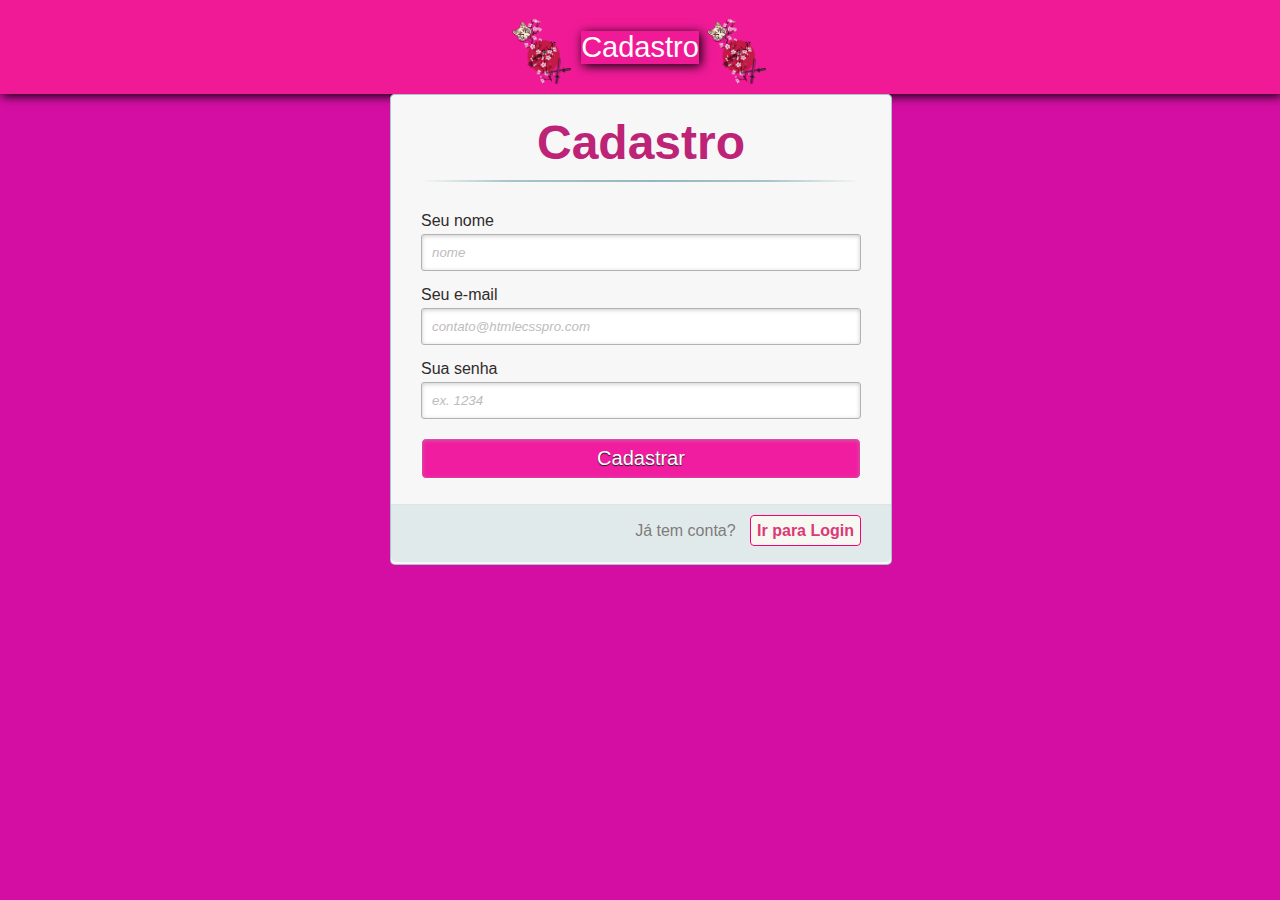
==== Pagina Login/idenx.html @ f6ad30d0 "Add files via upload" ====
<!DOCTYPE html>
<html lang="en">
<head>
    <meta charset="UTF-8">
    <meta name="viewport" content="width=device-width, initial-scale=1.0">
    <title>Document</title>
    <link rel="stylesheet" href="index.css">
</head>
<body>
    <header class="planodefundo">
        <img class="img"   src="東洋の楽しみ__1_-removebg-preview 2.png" alt="">
        <div class="nomepa">Cadastro</div>
        <img  class="img"    src="東洋の楽しみ__1_-removebg-preview 2.png" alt="">
    </header>
    
    </div><div class="container" >
        <a class="links" id="paracadastro"></a>
        <a class="links" id="paralogin"></a>
         
        <div class="content">    
            
          <!--FORMULÁRIO DE LOGIN-->
          <div id="login">
            <form method="post" action=""> 
              <h1>Login</h1> 
              <p> 
                <label for="nome_login">Seu nome</label>
                <input id="nome_login" name="nome_login" required="required" type="text" placeholder="ex. contato@htmlecsspro.com"/>
              </p>
               
              <p> 
                <label for="email_login">Seu e-mail</label>
                <input id="email_login" name="email_login" required="required" type="password" placeholder="ex. senha" /> 
              </p>
               
              <p> 
                <input type="checkbox" name="manterlogado" id="manterlogado" value="" /> 
                <label for="manterlogado">Manter-me logado</label>
              </p>
               
              <p> 
                <input type="submit" value="Logar" /> 
              </p>
               
              <p class="link">
                Ainda não tem conta?
                <a href="#paracadastro">Cadastre-se</a>
              </p>
            </form>
          </div>
     
          <!--FORMULÁRIO DE CADASTRO-->
          <div id="cadastro">
            <form method="post" action=""> 
              <h1>Cadastro</h1> 
               
              <p> 
                <label for="nome_cad">Seu nome</label>
                <input id="nome_cad" name="nome_cad" required="required" type="text" placeholder="nome" />
              </p>
               
              <p> 
                <label for="email_cad">Seu e-mail</label>
                <input id="email_cad" name="email_cad" required="required" type="email" placeholder="contato@htmlecsspro.com"/> 
              </p>
               
              <p> 
                <label for="senha_cad">Sua senha</label>
                <input id="senha_cad" name="senha_cad" required="required" type="password" placeholder="ex. 1234"/>
              </p>
               
              <p> 
                <input type="submit" value="Cadastrar"/> 
              </p>
               
              <p class="link">  
                Já tem conta?
                <a href="#paralogin"> Ir para Login </a>
              </p>
            </form>
          </div>
        </div>
      </div>  
</body>
</html>
---- Pagina Login/index.css ----
*{
    margin: 0;
    font-family: 'Cairo';
}

body{background-color: #d40ea3;

}


.Painel{
    box-shadow:2px 2px 10px black;
    text-align: center;
    font-size: 34px;
    border: 0;
}
.img { 
    width: 6%;
    height: 5%;
    }

    .planodefundo{
        background-color: rgb(240, 26, 151);
        display: flex;
        align-items: center;
        justify-content: center;
    }
    
    .nomepa{
        color: white;
   text-align: center;
   list-style: none;
   font-size: 29px;
   box-shadow:2px 2px 10px black;
    }

header{
    box-shadow:2px 2px 10px black;
}

*, *:before, *:after { 
    margin:0;
    padding:0;
    font-family: Arial,sans-serif;
  }
   
  /* remove a linha dos links */
  a{
    text-decoration: none;
  }
   
  /* esconde as ancoras da tela */
  a.links{
    display: none;
  }

  .content{
    width: 500px;
    min-height: 560px;    
    margin: 0px auto;
    position: relative;   
    
  }

  h1{
    font-size: 48px;
    color: #bd2478;
    padding: 2px 0 10px 0;
    font-family: Arial,sans-serif;
    font-weight: bold;
    text-align: center;
    padding-bottom: 30px;
  }

  h1:after{
    content: ' ';
    display: block;
    width: 100%;
    height: 2px;
    margin-top: 10px;
    background: -webkit-linear-gradient(left, rgba(147,184,189,0) 0%,rgba(147,184,189,0.8) 20%,rgba(147,184,189,1) 53%,rgba(147,184,189,0.8) 79%,rgba(147,184,189,0) 100%); 
    background: linear-gradient(left, rgba(147,184,189,0) 0%,rgba(147,184,189,0.8) 20%,rgba(147,184,189,1) 53%,rgba(147,184,189,0.8) 79%,rgba(147,184,189,0) 100%); 
  }

  p{
    margin-bottom:15px;
  }
   
  .content p:first-child{
    margin: 0px;
  }
   
  label{
    color: #302b2b;
    position: relative;
  }

  /* placeholder */
::-webkit-input-placeholder  {
    color: #bebcbc; 
    font-style: italic;
  }
   
  input:-moz-placeholder,
  textarea:-moz-placeholder{
    color: #bebcbc;
    font-style: italic;
  }

  input {
    outline: none;
  }
   
  /*estilo dos input,  menos o checkbox */
  input:not([type="checkbox"]){
    width: 95%;
    margin-top: 4px;
    padding: 10px;    
    border: 1px solid #b2b2b2;
   
    -webkit-border-radius: 3px;
    border-radius: 3px;
   
    -webkit-box-shadow: 0px 1px 4px 0px rgba(168, 168, 168, 0.6) inset;
    box-shadow: 0px 1px 4px 0px rgba(168, 168, 168, 0.6) inset;
   
    -webkit-transition: all 0.2s linear;
    transition: all 0.2s linear;
  }
   
  /*estilo do botão submit */
  input[type="submit"]{
    width: 100%!important;
    cursor: pointer;  
    background: rgb(241, 29, 160);
    padding: 8px 5px;
    color: #fff;
    font-size: 20px;  
    border: 1px solid #fff;   
    margin-bottom: 10px;  
    text-shadow: 0 1px 1px #1f1e1e;
   
    -webkit-border-radius: 5px;
    border-radius: 5px;
   
    transition: all 0.2s linear;
  }
   
  /*estilo do botão submit no hover */
  input[type="submit"]:hover{
    background: #d40ea3;
  }

  .link{
    position: absolute;
    background: #e1eaeb;
    color: #7f7c7c;
    left: 0px;
    height: 20px;
    width: 440px;
    padding: 17px 30px 20px 30px;
    font-size: 16px;
    text-align: right;
    border-top: 1px solid #dbe5e8;
   
    -webkit-border-radius: 0 0  5px 5px;
    border-radius: 0 0  5px 5px;
  }
   
  .link a {
    font-weight: bold;
    background: #f7f8f1;
    padding: 6px;
    color: rgb(219, 57, 119);
    margin-left: 10px;
    border: 1px solid #f80074;
   
    -webkit-border-radius: 4px;
    border-radius: 4px;  
   
    -webkit-transition: all 0.4s linear;
    transition: all 0.4s  linear;
  }
   
  .link a:hover {
    color: #000000;
    background: #d10e70;
    border: 1px solid #8a1b58;
  }

  #cadastro, 
#login{
  position: absolute;
  top: 0px;
  width: 88%;   
  padding: 18px 6% 60px 6%;
  margin: 0 0 35px 0;
  background: #f7f7f7;
  border: 1px solid rgba(147, 184, 189,0.8);
   
  -webkit-box-shadow: 5px;
  border-radius: 5px;
   
  -webkit-animation-duration: 0.5s;
  -webkit-animation-timing-function: ease;
  -webkit-animation-fill-mode: both;
 
  animation-duration: 0.5s;
  animation-timing-function: ease;
  animation-fill-mode: both;
}

/* Efeito ao clicar no botão ( Ir para Login ) */
#paracadastro:target ~ .content #cadastro,
#paralogin:target ~ .content #login{
  z-index: 2;
  -webkit-animation-name: fadeInLeft;
  animation-name: fadeInLeft;
 
  -webkit-animation-delay: .1s;
  animation-delay: .1s;
}
 
/* Efeito ao clicar no botão ( Cadastre-se ) */
#registro:target ~ .content #login,
#paralogin:target ~ .content #cadastro{
  -webkit-animation-name: fadeOutLeft;
  animation-name: fadeOutLeft;
}

*fadeInLeft*/
@-webkit-keyframes fadeInLeft {
  0% {
    opacity: 0;
    -webkit-transform:translateX(-20px);
  }
  100% {
    opacity: 1;
    -webkit-transform:translateX(0);
  }
}
 
@keyframes fadeInLeft {
  0% {
    opacity: 0;
    transform: translateX(-20px);
  }
  100% {
    opacity: 1;
    transform: translateX(0);
  }
}
 
/*fadeOutLeft*/
@-webkit-keyframes fadeOutLeft {
  0% {
    opacity: 1;
    -webkit-transform: translateX(0);
  }
  100% {
    opacity: 0;
    -webkit-transform: translateX(-20px);
  }
}
 
@keyframes fadeOutLeft {
  0% {
    opacity: 1;
    transform: translateX(0);
  }
  100% {
    opacity: 0;
    transform: translateX(-20px);
  }
}
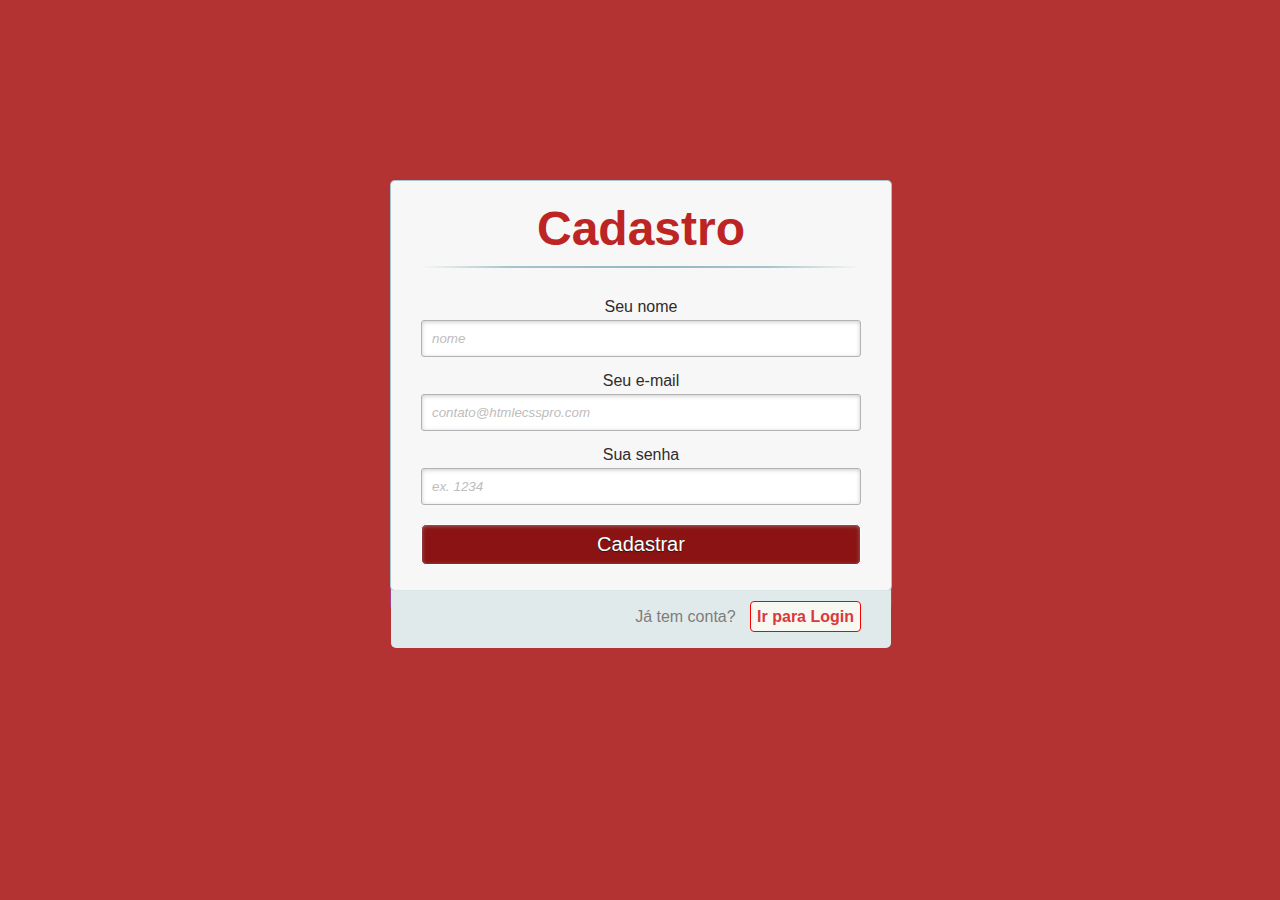
==== commit 63fea089: "Add files via upload" ====
--- a/Pagina Login/idenx.html
+++ b/Pagina Login/idenx.html
@@ -7,11 +7,16 @@
     <link rel="stylesheet" href="index.css">
 </head>
 <body>
-    <header class="planodefundo">
-        <img class="img"   src="東洋の楽しみ__1_-removebg-preview 2.png" alt="">
-        <div class="nomepa">Cadastro</div>
-        <img  class="img"    src="東洋の楽しみ__1_-removebg-preview 2.png" alt="">
-    </header>
+  <br>
+  <br>
+  <br>
+  <br>
+  <br>
+  <br>
+  <br>
+  <br>
+  <br>
+  <br>
     
     </div><div class="container" >
         <a class="links" id="paracadastro"></a>
@@ -50,7 +55,7 @@
           </div>
      
           <!--FORMULÁRIO DE CADASTRO-->
-          <div id="cadastro">
+          <div id="cadastro" class="Cadastro">
             <form method="post" action=""> 
               <h1>Cadastro</h1> 
                
--- a/Pagina Login/index.css
+++ b/Pagina Login/index.css
@@ -3,36 +3,10 @@
     font-family: 'Cairo';
 }
 
-body{background-color: #d40ea3;
-
-}
-
-
-.Painel{
-    box-shadow:2px 2px 10px black;
-    text-align: center;
-    font-size: 34px;
-    border: 0;
-}
-.img { 
-    width: 6%;
-    height: 5%;
-    }
-
-    .planodefundo{
-        background-color: rgb(240, 26, 151);
-        display: flex;
-        align-items: center;
-        justify-content: center;
-    }
-    
-    .nomepa{
-        color: white;
-   text-align: center;
-   list-style: none;
-   font-size: 29px;
-   box-shadow:2px 2px 10px black;
-    }
+body{background-color: #b33232;
+
+}
+
 
 header{
     box-shadow:2px 2px 10px black;
@@ -64,7 +38,7 @@
 
   h1{
     font-size: 48px;
-    color: #bd2478;
+    color: #bd2424;
     padding: 2px 0 10px 0;
     font-family: Arial,sans-serif;
     font-weight: bold;
@@ -132,7 +106,7 @@
   input[type="submit"]{
     width: 100%!important;
     cursor: pointer;  
-    background: rgb(241, 29, 160);
+    background: rgb(139, 19, 19);
     padding: 8px 5px;
     color: #fff;
     font-size: 20px;  
@@ -148,7 +122,7 @@
    
   /*estilo do botão submit no hover */
   input[type="submit"]:hover{
-    background: #d40ea3;
+    background: #b61a1a;
   }
 
   .link{
@@ -171,9 +145,9 @@
     font-weight: bold;
     background: #f7f8f1;
     padding: 6px;
-    color: rgb(219, 57, 119);
+    color: rgb(219, 57, 57);
     margin-left: 10px;
-    border: 1px solid #f80074;
+    border: 1px solid #f80000;
    
     -webkit-border-radius: 4px;
     border-radius: 4px;  
@@ -184,11 +158,10 @@
    
   .link a:hover {
     color: #000000;
-    background: #d10e70;
-    border: 1px solid #8a1b58;
-  }
-
-  #cadastro, 
+    background: #830a0a;
+    border: 1px solid #610505;
+  }
+
 #login{
   position: absolute;
   top: 0px;
@@ -196,9 +169,9 @@
   padding: 18px 6% 60px 6%;
   margin: 0 0 35px 0;
   background: #f7f7f7;
-  border: 1px solid rgba(147, 184, 189,0.8);
-   
-  -webkit-box-shadow: 5px;
+  border: 1px solid rgba(141, 20, 111, 0.8);
+  text-align: center;
+
   border-radius: 5px;
    
   -webkit-animation-duration: 0.5s;
@@ -209,6 +182,28 @@
   animation-timing-function: ease;
   animation-fill-mode: both;
 }
+
+#cadastro{
+  position: absolute;
+  top: 0px;
+  width: 88%;   
+  padding: 18px 6% 0px 6%;
+  margin: 0 0 35px 0;
+  background: #f7f7f7;
+  border: 1px solid rgba(147, 184, 189,0.8);
+  text-align: center;
+  border-radius: 5px;
+
+  -webkit-animation-duration: 0.5s;
+  -webkit-animation-timing-function: ease;
+  -webkit-animation-fill-mode: both;
+ 
+  animation-duration: 0.5s;
+  animation-timing-function: ease;
+  animation-fill-mode: both;
+}
+
+
 
 /* Efeito ao clicar no botão ( Ir para Login ) */
 #paracadastro:target ~ .content #cadastro,
@@ -232,11 +227,10 @@
 @-webkit-keyframes fadeInLeft {
   0% {
     opacity: 0;
-    -webkit-transform:translateX(-20px);
-  }
-  100% {
-    opacity: 1;
-    -webkit-transform:translateX(0);
+  }
+  100% {
+    opacity: 1;
+    webkit-transform:translateX(0);
   }
 }
  
